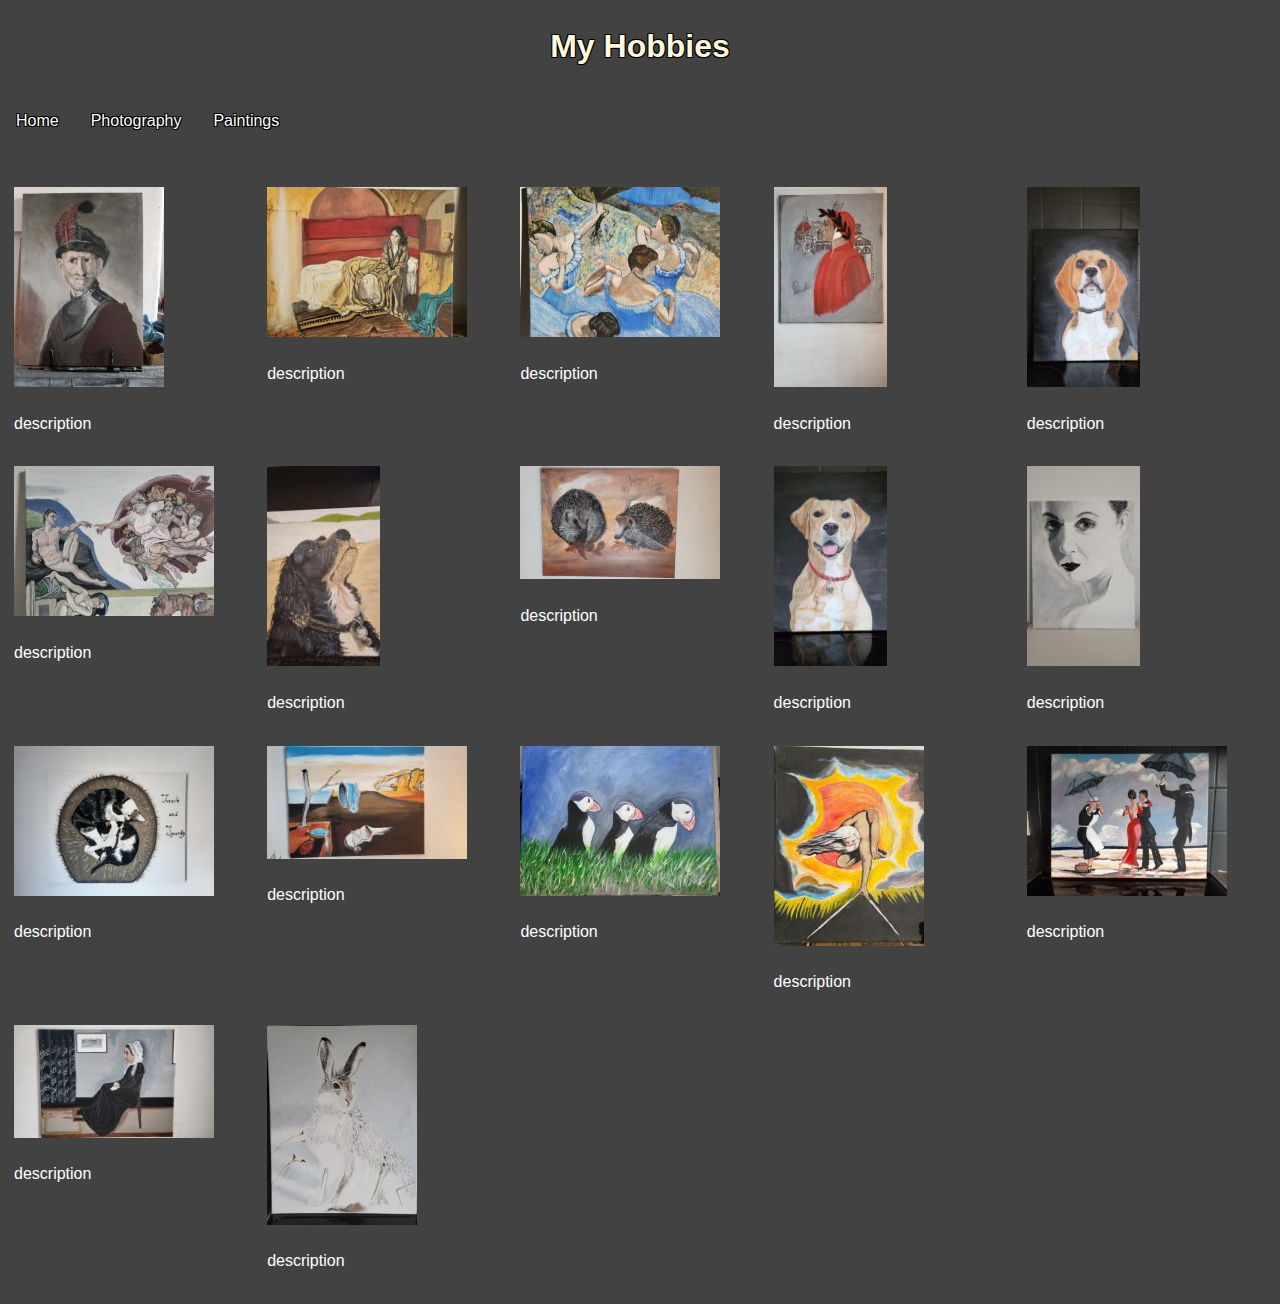
==== paintings.html @ efe066e3 "Add files via upload" ====
<!DOCTYPE html>
<html lang="en">
<head>
    <meta charset="UTF-8">
    <meta name="viewport" content="width=device-width, initial-scale=1.0">
    <title>Web Tech Project</title>
    <link rel="stylesheet" href="styles/style.css">
</head>
<body>
<header>
<h1>My Hobbies</h1>
    <div>
        <ul class="navbar">
            <li><a href="index.html">Home</a></li>
            <li><a href="photos.html">Photography</a></li>
            <li><a href="paintings.html">Paintings</a></li>
        </ul>
        <script src="scripts/navbar.js"></script>
        <br>
    </div>
</header>
<main>
    <div class="img_grid">
        <!--#########################################################################-->
        <div class="imgitem">
            <a href="images/paintings/an%20old%20man%20in%20military%20costume.jpg" target="_blank">
                <img src="images/paintings/thumbs/an%20old%20man%20in%20military%20costume_thumb.jpg"
                     alt="An old man in military uniform">
            </a>
            <p class="description">description</p>
        </div>
        <!--#########################################################################-->
        <div class="imgitem">
            <a href="images/paintings/anunciation.jpg" target="_blank">
                <img src="images/paintings/thumbs/anunciation_thumb.jpg"
                     alt="Anunciation">
            </a>
            <p class="description">description</p>
        </div>
        <!--#########################################################################-->
        <div class="imgitem">
            <a href="images/paintings/blue%20dancers.jpg" target="_blank">
                <img src="images/paintings/thumbs/blue%20dancers_thumb.jpg"
                     alt="Blue Dancers">
            </a>
            <p class="description">description</p>
        </div>
        <!--#########################################################################-->
        <div class="imgitem">
            <a href="images/paintings/dante%20in%20florence.jpg" target="_blank">
                <img src="images/paintings/thumbs/dante%20in%20florence_thumb.jpg"
                     alt="Dante in Florence">
            </a>
            <p class="description">description</p>
        </div>
        <!--#########################################################################-->
        <div class="imgitem">
            <a href="images/paintings/dixie.jpg" target="_blank">
                <img src="images/paintings/thumbs/dixie_thumb.jpg"
                     alt="Dixie">
            </a>
            <p class="description">description</p>
        </div>
        <!--#########################################################################-->
        <div class="imgitem">
            <a href="images/paintings/god%20creating%20man.jpg" target="_blank">
                <img src="images/paintings/thumbs/god%20creating%20man_thumb.jpg"
                     alt="God creating man">
            </a>
            <p class="description">description</p>
        </div>
        <!--#########################################################################-->
        <div class="imgitem">
            <a href="images/paintings/grahams%20dog.jpg" target="_blank">
                <img src="images/paintings/thumbs/grahams%20dog_thumb.jpg"
                     alt="Patch">
            </a>
            <p class="description">description</p>
        </div>
        <!--#########################################################################-->
        <div class="imgitem">
            <a href="images/paintings/hedgehogs.jpg" target="_blank">
                <img src="images/paintings/thumbs/hedgehogs_thumb.jpg"
                     alt="Hedgehogs">
            </a>
            <p class="description">description</p>
        </div>
        <!--#########################################################################-->
        <div class="imgitem">
            <a href="images/paintings/luna.jpg" target="_blank">
                <img src="images/paintings/thumbs/luna_thumb.jpg"
                     alt="Luna">
            </a>
            <p class="description">description</p>
        </div>
        <!--#########################################################################-->
        <div class="imgitem">
            <a href="images/paintings/mel.jpg" target="_blank">
                <img src="images/paintings/thumbs/mel_thumb.jpg"
                     alt="Mel">
            </a>
            <p class="description">description</p>
        </div>
        <!--#########################################################################-->
        <div class="imgitem">
            <a href="images/paintings/paulines%20cats.jpg" target="_blank">
                <img src="images/paintings/thumbs/paulines%20cats_thumb.jpg"
                     alt="Pauline's Cat">
            </a>
            <p class="description">description</p>
        </div>
        <!--#########################################################################-->
        <div class="imgitem">
            <a href="images/paintings/persistance%20of%20memory.jpg" target="_blank">
                <img src="images/paintings/thumbs/persistance%20of%20memory_thumb.jpg"
                     alt="Persistance of memory">
            </a>
            <p class="description">description</p>
        </div>
        <!--#########################################################################-->
        <div class="imgitem">
            <a href="images/paintings/puffins.jpg" target="_blank">
                <img src="images/paintings/thumbs/puffins_thumb.jpg"
                     alt="Puffins">
            </a>
            <p class="description">description</p>
        </div>
        <!--#########################################################################-->
        <div class="imgitem">
            <a href="images/paintings/the%20ancient%20of%20days.jpg" target="_blank">
                <img src="images/paintings/thumbs/the%20ancient%20of%20days_thumb.jpg"
                     alt="The ancient of days">
            </a>
            <p class="description">description</p>
        </div>
        <!--#########################################################################-->
        <div class="imgitem">
            <a href="images/paintings/the%20singing%20butler.jpg" target="_blank">
                <img src="images/paintings/thumbs/the%20singing%20butler_thumb.jpg"
                     alt="The singing butler">
            </a>
            <p class="description">description</p>
        </div>
        <!--#########################################################################-->
        <div class="imgitem">
            <a href="images/paintings/the%20whistlers%20mother.jpg" target="_blank">
                <img src="images/paintings/thumbs/the%20whistlers%20mother_thumb.jpg"
                     alt="Whistler's Mother">
            </a>
            <p class="description">description</p>
        </div>
        <!--#########################################################################-->
        <div class="imgitem">
            <a href="images/paintings/winter%20hare.jpg" target="_blank">
                <img src="images/paintings/thumbs/winter%20hare_thumb.jpg"
                     alt="Winter Hare">
            </a>
            <p class="description">description</p>
        </div>
        <!--#########################################################################-->
    </div>
    <div class="modal" id="myModal">
        <span class="close" onClick="closeModal()">&times;</span>
        <img src="" id="modalImage" alt="Full-size Image">
    </div>
</main>
<footer>

</footer>
<script src="scripts/popout.js"></script>
</body>
</html>
---- styles/style.css ----
/* Base styling */
body {
    margin: 0;
    padding: 0;
    background-color: #424242;
    height: 100vh;
    font-family: Arial, Helvetica, sans-serif;
    line-height: 1.6;
}
/* Image grid formatting */
.img_grid {
    padding: 14px;
    display: grid;
    grid-gap: 14px;
    grid-template-columns: repeat(auto-fit, minmax(200px, 1fr));
}
.imgitem {
    cursor: pointer;
    object-fit: contain;
    width: 100%;
    height: 100%;
}
/* Navigation bar styling */
/* Styling for the navigation bar */
ul.navbar {
    list-style-type: none; /* Display no marker for the list */
    margin: 0 auto; /* Navbar margin */
    padding: 0; /* Navbar padding */
    overflow: hidden; /* Hide any overflow */
    text-shadow: -1px -1px 0 #000, 1px -1px 0 #000, -1px 1px 0 #000, 1px 1px 0 #000;
}
/* Styling for the navbar list */
ul.navbar li {
    float: left; /* Float the navbar, aligned to the left of the element */
}
/* Styling for the navbar list items */
ul.navbar li a {
    display: block; /* Display the items in a block */
    color: white; /* Set the page links to be white */
    padding: 14px 16px; /* Links padding */
    text-decoration: none; /*  */
}
/* Styling for the navbar hover highlight */
ul.navbar li a:hover {
    background-color: #30658a; /* Item highlight background colour */
    border-radius: 10px; /* Make the highlight have rounded corners */
}
h1 {
    text-align: center;
    color: cornsilk;
    text-shadow: -1px -1px 0 #000, 1px -1px 0 #000, -1px 1px 0 #000, 1px 1px 0 #000;
}
.description {
    color: white;
}
.modal {
    display: none;
    position: fixed;
    top: 0;
    left: 0;
    width: 100%;
    height: 100%;
    background-color: rgba(0, 0, 0, 0.9);
    z-index: 999;
}
.modal img {
    display: block;
    max-width: 80%;
    max-height: 80%;
    margin: auto;
    position: absolute;
    top: 50%;
    left: 50%;
    transform: translate(-50%, -50%);
}
.close {
    position: absolute;
    top: 15px;
    right: 15px;
    color: #fff;
    font-size: 24px;
    cursor: pointer;
}
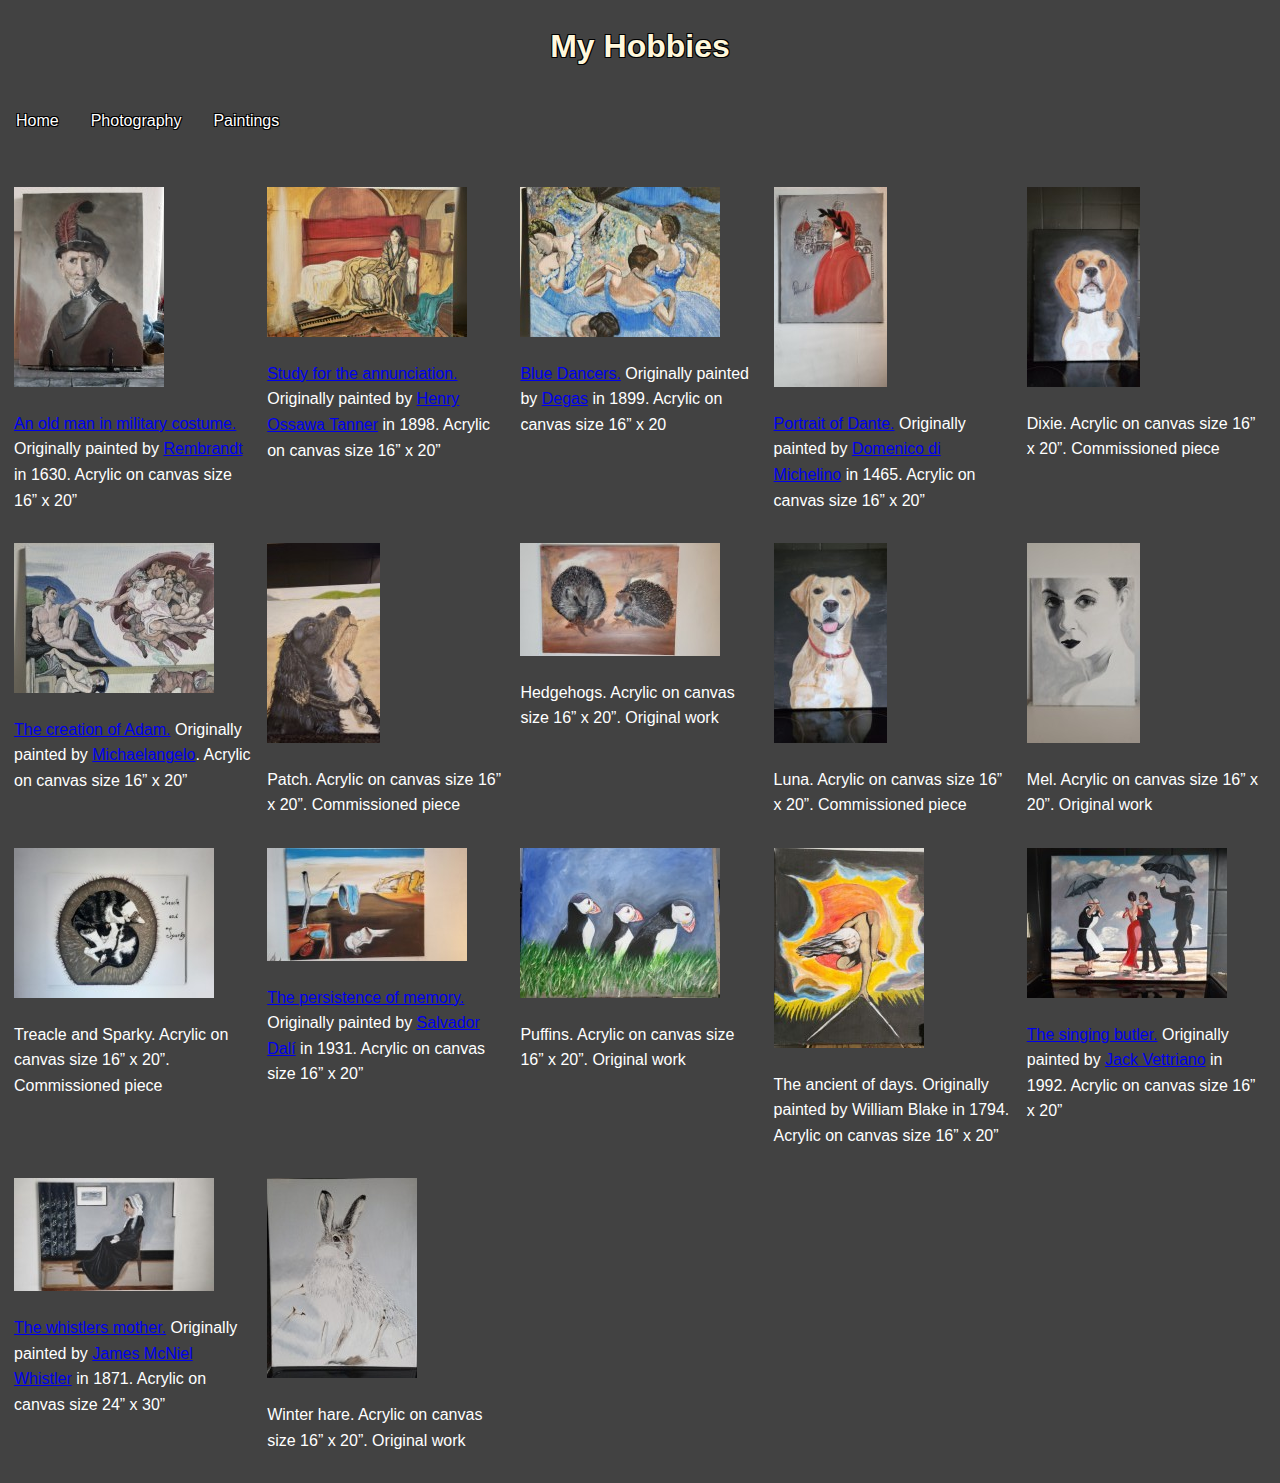
==== commit 5b7f2933: "Updated painting descriptions" ====
--- a/paintings.html
+++ b/paintings.html
@@ -27,7 +27,7 @@
                 <img src="images/paintings/thumbs/an%20old%20man%20in%20military%20costume_thumb.jpg"
                      alt="An old man in military uniform">
             </a>
-            <p class="description">description</p>
+            <p class="description"><a href="https://artsandculture.google.com/asset/an-old-man-in-military-costume-rembrandt-harmensz-van-rijn/SwG1uaVIyou5EQ?hl=en">An old man in military costume.</a> Originally painted by <a href="https://en.wikipedia.org/wiki/Rembrandt">Rembrandt</a> in 1630. Acrylic on canvas size 16” x 20”</p>
         </div>
         <!--#########################################################################-->
         <div class="imgitem">
@@ -35,7 +35,7 @@
                 <img src="images/paintings/thumbs/anunciation_thumb.jpg"
                      alt="Anunciation">
             </a>
-            <p class="description">description</p>
+            <p class="description"><a href="https://artsandculture.google.com/asset/study-for-the-annunciation-henry-ossawa-tanner-born-pittsburgh-pa-1859-died-paris-france-1937/6wGc_AoAjXahuQ?hl=en">Study for the annunciation.</a> Originally painted by <a href="https://en.wikipedia.org/wiki/Henry_Ossawa_Tanner">Henry Ossawa Tanner</a> in 1898. Acrylic on canvas size 16” x 20”</p>
         </div>
         <!--#########################################################################-->
         <div class="imgitem">
@@ -43,7 +43,7 @@
                 <img src="images/paintings/thumbs/blue%20dancers_thumb.jpg"
                      alt="Blue Dancers">
             </a>
-            <p class="description">description</p>
+            <p class="description"><a href="https://www.wikiart.org/en/edgar-degas/blue-dancers">Blue Dancers.</a> Originally painted by <a href="https://en.wikipedia.org/wiki/Edgar_Degas">Degas</a> in 1899. Acrylic on canvas size 16” x 20</p>
         </div>
         <!--#########################################################################-->
         <div class="imgitem">
@@ -51,7 +51,8 @@
                 <img src="images/paintings/thumbs/dante%20in%20florence_thumb.jpg"
                      alt="Dante in Florence">
             </a>
-            <p class="description">description</p>
+            <p class="description"><a href="https://www.wikiart.org/en/sandro-botticelli/portrait-of-dante">Portrait of Dante.</a> Originally painted by <a href="https://en.wikipedia.org/wiki/Domenico_di_Michelino">Domenico di Michelino</a> in 1465. Acrylic on canvas size 16” x 20”
+            </p>
         </div>
         <!--#########################################################################-->
         <div class="imgitem">
@@ -59,7 +60,7 @@
                 <img src="images/paintings/thumbs/dixie_thumb.jpg"
                      alt="Dixie">
             </a>
-            <p class="description">description</p>
+            <p class="description">Dixie. Acrylic on canvas size 16” x 20”. Commissioned piece</p>
         </div>
         <!--#########################################################################-->
         <div class="imgitem">
@@ -67,7 +68,7 @@
                 <img src="images/paintings/thumbs/god%20creating%20man_thumb.jpg"
                      alt="God creating man">
             </a>
-            <p class="description">description</p>
+            <p class="description"><a href="https://www.wikiart.org/en/michelangelo/the-creation-of-adam-1512">The creation of Adam.</a> Originally painted by <a href="https://en.wikipedia.org/wiki/Michelangelo">Michaelangelo</a>. Acrylic on canvas size 16” x 20”</p>
         </div>
         <!--#########################################################################-->
         <div class="imgitem">
@@ -75,7 +76,7 @@
                 <img src="images/paintings/thumbs/grahams%20dog_thumb.jpg"
                      alt="Patch">
             </a>
-            <p class="description">description</p>
+            <p class="description">Patch. Acrylic on canvas size 16” x 20”. Commissioned piece</p>
         </div>
         <!--#########################################################################-->
         <div class="imgitem">
@@ -83,7 +84,7 @@
                 <img src="images/paintings/thumbs/hedgehogs_thumb.jpg"
                      alt="Hedgehogs">
             </a>
-            <p class="description">description</p>
+            <p class="description">Hedgehogs. Acrylic on canvas size 16” x 20”. Original work</p>
         </div>
         <!--#########################################################################-->
         <div class="imgitem">
@@ -91,7 +92,7 @@
                 <img src="images/paintings/thumbs/luna_thumb.jpg"
                      alt="Luna">
             </a>
-            <p class="description">description</p>
+            <p class="description">Luna. Acrylic on canvas size 16” x 20”. Commissioned piece</p>
         </div>
         <!--#########################################################################-->
         <div class="imgitem">
@@ -99,7 +100,7 @@
                 <img src="images/paintings/thumbs/mel_thumb.jpg"
                      alt="Mel">
             </a>
-            <p class="description">description</p>
+            <p class="description">Mel. Acrylic on canvas size 16” x 20”. Original work</p>
         </div>
         <!--#########################################################################-->
         <div class="imgitem">
@@ -107,7 +108,7 @@
                 <img src="images/paintings/thumbs/paulines%20cats_thumb.jpg"
                      alt="Pauline's Cat">
             </a>
-            <p class="description">description</p>
+            <p class="description">Treacle and Sparky. Acrylic on canvas size 16” x 20”. Commissioned piece</p>
         </div>
         <!--#########################################################################-->
         <div class="imgitem">
@@ -115,7 +116,7 @@
                 <img src="images/paintings/thumbs/persistance%20of%20memory_thumb.jpg"
                      alt="Persistance of memory">
             </a>
-            <p class="description">description</p>
+            <p class="description"><a href="https://www.wikiart.org/en/salvador-dali/the-persistence-of-memory-1931">The persistence of memory.</a> Originally painted by <a href="https://en.wikipedia.org/wiki/Salvador_Dal%C3%AD">Salvador Dalí</a> in 1931. Acrylic on canvas size 16” x 20”</p>
         </div>
         <!--#########################################################################-->
         <div class="imgitem">
@@ -123,7 +124,7 @@
                 <img src="images/paintings/thumbs/puffins_thumb.jpg"
                      alt="Puffins">
             </a>
-            <p class="description">description</p>
+            <p class="description">Puffins. Acrylic on canvas size 16” x 20”. Original work</p>
         </div>
         <!--#########################################################################-->
         <div class="imgitem">
@@ -131,7 +132,7 @@
                 <img src="images/paintings/thumbs/the%20ancient%20of%20days_thumb.jpg"
                      alt="The ancient of days">
             </a>
-            <p class="description">description</p>
+            <p class="description">The ancient of days. Originally painted by William Blake in 1794. Acrylic on canvas size 16” x 20”</p>
         </div>
         <!--#########################################################################-->
         <div class="imgitem">
@@ -139,7 +140,7 @@
                 <img src="images/paintings/thumbs/the%20singing%20butler_thumb.jpg"
                      alt="The singing butler">
             </a>
-            <p class="description">description</p>
+            <p class="description"><a href="https://en.wikipedia.org/wiki/The_Singing_Butler">The singing butler.</a> Originally painted by <a href="https://en.wikipedia.org/wiki/Jack_Vettriano">Jack Vettriano</a> in 1992. Acrylic on canvas size 16” x 20”</p>
         </div>
         <!--#########################################################################-->
         <div class="imgitem">
@@ -147,7 +148,7 @@
                 <img src="images/paintings/thumbs/the%20whistlers%20mother_thumb.jpg"
                      alt="Whistler's Mother">
             </a>
-            <p class="description">description</p>
+            <p class="description"><a href="https://en.wikipedia.org/wiki/Whistler's_Mother">The whistlers mother.</a> Originally painted by <a href="https://en.wikipedia.org/wiki/James_McNeill_Whistler">James McNiel Whistler</a> in 1871. Acrylic on canvas size 24” x 30”</p>
         </div>
         <!--#########################################################################-->
         <div class="imgitem">
@@ -155,7 +156,7 @@
                 <img src="images/paintings/thumbs/winter%20hare_thumb.jpg"
                      alt="Winter Hare">
             </a>
-            <p class="description">description</p>
+            <p class="description">Winter hare. Acrylic on canvas size 16” x 20”. Original work</p>
         </div>
         <!--#########################################################################-->
     </div>
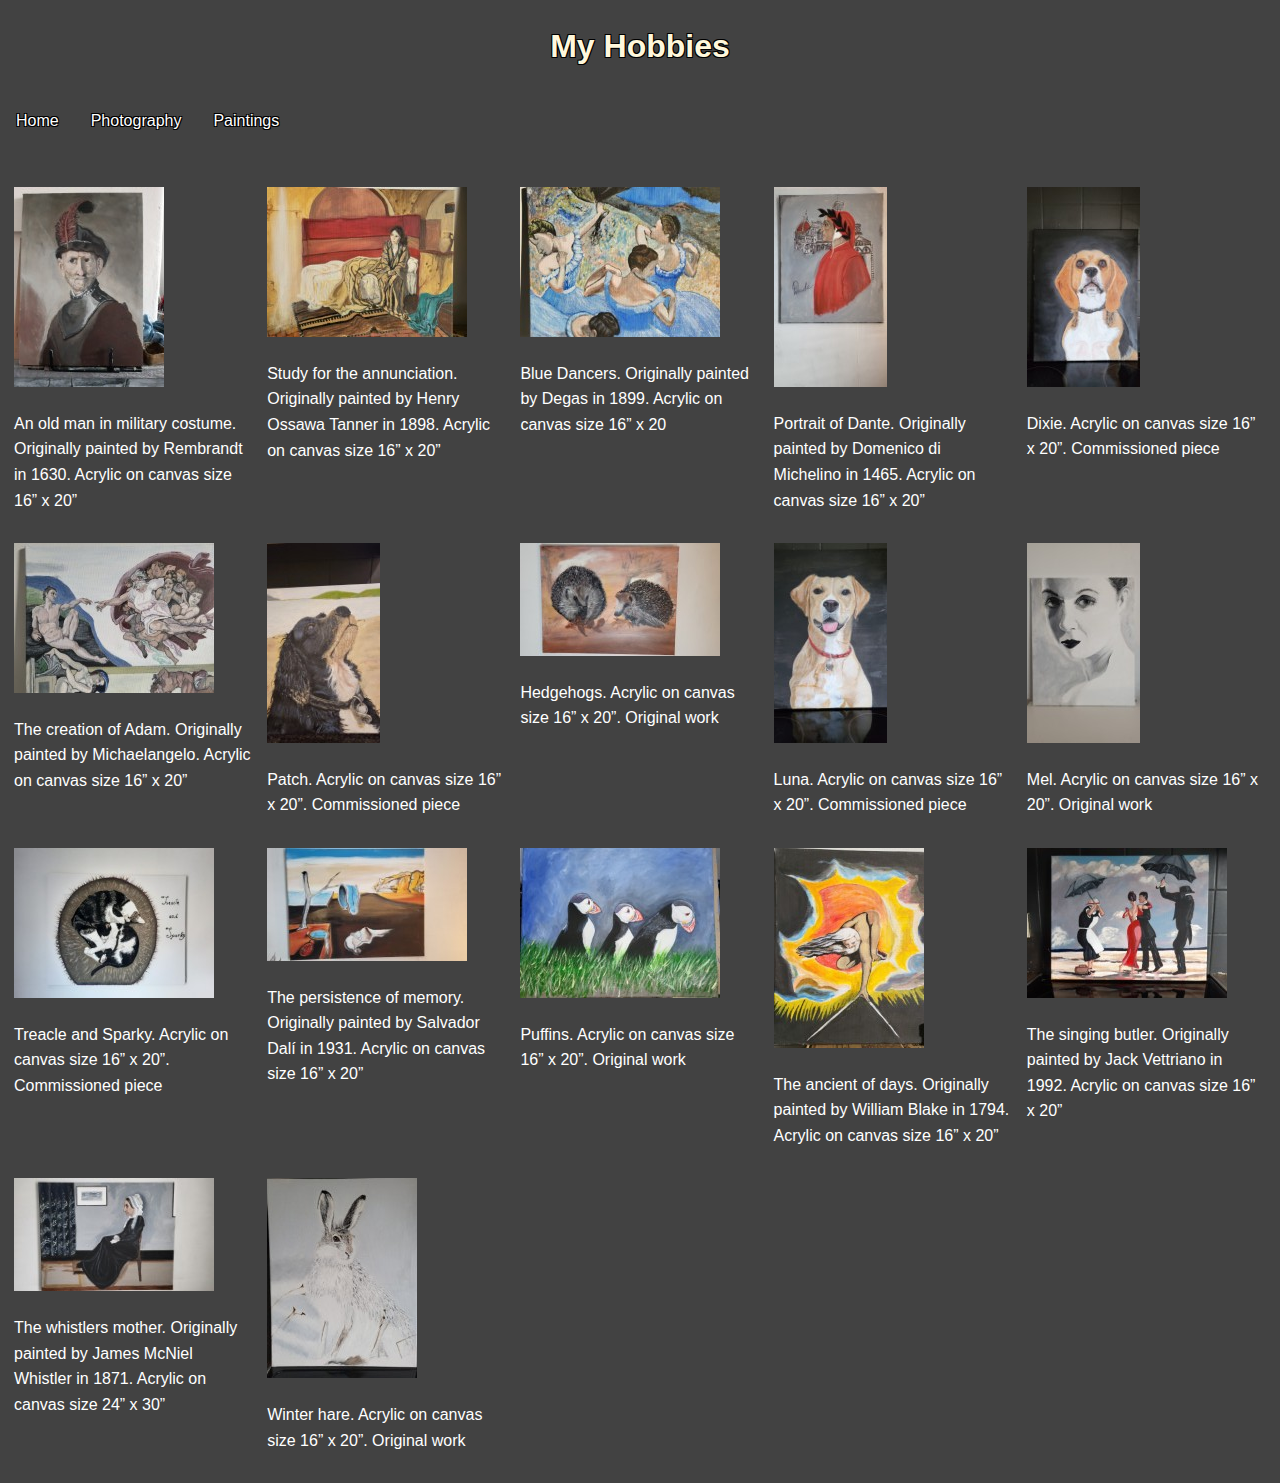
==== commit 74e7907f: "Added styling to make the links blend in and stand out better" ====
--- a/paintings.html
+++ b/paintings.html
@@ -9,6 +9,7 @@
 <body>
 <header>
 <h1>My Hobbies</h1>
+    <!-- Navbar list and script call -->
     <div>
         <ul class="navbar">
             <li><a href="index.html">Home</a></li>
@@ -20,8 +21,9 @@
     </div>
 </header>
 <main>
+    <!-- Image grid div -->
     <div class="img_grid">
-        <!--#########################################################################-->
+        <!-- Divs for images and descriptions -->
         <div class="imgitem">
             <a href="images/paintings/an%20old%20man%20in%20military%20costume.jpg" target="_blank">
                 <img src="images/paintings/thumbs/an%20old%20man%20in%20military%20costume_thumb.jpg"
@@ -29,7 +31,6 @@
             </a>
             <p class="description"><a href="https://artsandculture.google.com/asset/an-old-man-in-military-costume-rembrandt-harmensz-van-rijn/SwG1uaVIyou5EQ?hl=en">An old man in military costume.</a> Originally painted by <a href="https://en.wikipedia.org/wiki/Rembrandt">Rembrandt</a> in 1630. Acrylic on canvas size 16” x 20”</p>
         </div>
-        <!--#########################################################################-->
         <div class="imgitem">
             <a href="images/paintings/anunciation.jpg" target="_blank">
                 <img src="images/paintings/thumbs/anunciation_thumb.jpg"
@@ -37,7 +38,6 @@
             </a>
             <p class="description"><a href="https://artsandculture.google.com/asset/study-for-the-annunciation-henry-ossawa-tanner-born-pittsburgh-pa-1859-died-paris-france-1937/6wGc_AoAjXahuQ?hl=en">Study for the annunciation.</a> Originally painted by <a href="https://en.wikipedia.org/wiki/Henry_Ossawa_Tanner">Henry Ossawa Tanner</a> in 1898. Acrylic on canvas size 16” x 20”</p>
         </div>
-        <!--#########################################################################-->
         <div class="imgitem">
             <a href="images/paintings/blue%20dancers.jpg" target="_blank">
                 <img src="images/paintings/thumbs/blue%20dancers_thumb.jpg"
@@ -45,7 +45,6 @@
             </a>
             <p class="description"><a href="https://www.wikiart.org/en/edgar-degas/blue-dancers">Blue Dancers.</a> Originally painted by <a href="https://en.wikipedia.org/wiki/Edgar_Degas">Degas</a> in 1899. Acrylic on canvas size 16” x 20</p>
         </div>
-        <!--#########################################################################-->
         <div class="imgitem">
             <a href="images/paintings/dante%20in%20florence.jpg" target="_blank">
                 <img src="images/paintings/thumbs/dante%20in%20florence_thumb.jpg"
@@ -54,7 +53,6 @@
             <p class="description"><a href="https://www.wikiart.org/en/sandro-botticelli/portrait-of-dante">Portrait of Dante.</a> Originally painted by <a href="https://en.wikipedia.org/wiki/Domenico_di_Michelino">Domenico di Michelino</a> in 1465. Acrylic on canvas size 16” x 20”
             </p>
         </div>
-        <!--#########################################################################-->
         <div class="imgitem">
             <a href="images/paintings/dixie.jpg" target="_blank">
                 <img src="images/paintings/thumbs/dixie_thumb.jpg"
@@ -62,7 +60,6 @@
             </a>
             <p class="description">Dixie. Acrylic on canvas size 16” x 20”. Commissioned piece</p>
         </div>
-        <!--#########################################################################-->
         <div class="imgitem">
             <a href="images/paintings/god%20creating%20man.jpg" target="_blank">
                 <img src="images/paintings/thumbs/god%20creating%20man_thumb.jpg"
@@ -70,7 +67,6 @@
             </a>
             <p class="description"><a href="https://www.wikiart.org/en/michelangelo/the-creation-of-adam-1512">The creation of Adam.</a> Originally painted by <a href="https://en.wikipedia.org/wiki/Michelangelo">Michaelangelo</a>. Acrylic on canvas size 16” x 20”</p>
         </div>
-        <!--#########################################################################-->
         <div class="imgitem">
             <a href="images/paintings/grahams%20dog.jpg" target="_blank">
                 <img src="images/paintings/thumbs/grahams%20dog_thumb.jpg"
@@ -78,7 +74,6 @@
             </a>
             <p class="description">Patch. Acrylic on canvas size 16” x 20”. Commissioned piece</p>
         </div>
-        <!--#########################################################################-->
         <div class="imgitem">
             <a href="images/paintings/hedgehogs.jpg" target="_blank">
                 <img src="images/paintings/thumbs/hedgehogs_thumb.jpg"
@@ -86,7 +81,6 @@
             </a>
             <p class="description">Hedgehogs. Acrylic on canvas size 16” x 20”. Original work</p>
         </div>
-        <!--#########################################################################-->
         <div class="imgitem">
             <a href="images/paintings/luna.jpg" target="_blank">
                 <img src="images/paintings/thumbs/luna_thumb.jpg"
@@ -94,7 +88,6 @@
             </a>
             <p class="description">Luna. Acrylic on canvas size 16” x 20”. Commissioned piece</p>
         </div>
-        <!--#########################################################################-->
         <div class="imgitem">
             <a href="images/paintings/mel.jpg" target="_blank">
                 <img src="images/paintings/thumbs/mel_thumb.jpg"
@@ -102,7 +95,6 @@
             </a>
             <p class="description">Mel. Acrylic on canvas size 16” x 20”. Original work</p>
         </div>
-        <!--#########################################################################-->
         <div class="imgitem">
             <a href="images/paintings/paulines%20cats.jpg" target="_blank">
                 <img src="images/paintings/thumbs/paulines%20cats_thumb.jpg"
@@ -110,7 +102,6 @@
             </a>
             <p class="description">Treacle and Sparky. Acrylic on canvas size 16” x 20”. Commissioned piece</p>
         </div>
-        <!--#########################################################################-->
         <div class="imgitem">
             <a href="images/paintings/persistance%20of%20memory.jpg" target="_blank">
                 <img src="images/paintings/thumbs/persistance%20of%20memory_thumb.jpg"
@@ -118,7 +109,6 @@
             </a>
             <p class="description"><a href="https://www.wikiart.org/en/salvador-dali/the-persistence-of-memory-1931">The persistence of memory.</a> Originally painted by <a href="https://en.wikipedia.org/wiki/Salvador_Dal%C3%AD">Salvador Dalí</a> in 1931. Acrylic on canvas size 16” x 20”</p>
         </div>
-        <!--#########################################################################-->
         <div class="imgitem">
             <a href="images/paintings/puffins.jpg" target="_blank">
                 <img src="images/paintings/thumbs/puffins_thumb.jpg"
@@ -126,7 +116,6 @@
             </a>
             <p class="description">Puffins. Acrylic on canvas size 16” x 20”. Original work</p>
         </div>
-        <!--#########################################################################-->
         <div class="imgitem">
             <a href="images/paintings/the%20ancient%20of%20days.jpg" target="_blank">
                 <img src="images/paintings/thumbs/the%20ancient%20of%20days_thumb.jpg"
@@ -134,7 +123,6 @@
             </a>
             <p class="description">The ancient of days. Originally painted by William Blake in 1794. Acrylic on canvas size 16” x 20”</p>
         </div>
-        <!--#########################################################################-->
         <div class="imgitem">
             <a href="images/paintings/the%20singing%20butler.jpg" target="_blank">
                 <img src="images/paintings/thumbs/the%20singing%20butler_thumb.jpg"
@@ -142,7 +130,6 @@
             </a>
             <p class="description"><a href="https://en.wikipedia.org/wiki/The_Singing_Butler">The singing butler.</a> Originally painted by <a href="https://en.wikipedia.org/wiki/Jack_Vettriano">Jack Vettriano</a> in 1992. Acrylic on canvas size 16” x 20”</p>
         </div>
-        <!--#########################################################################-->
         <div class="imgitem">
             <a href="images/paintings/the%20whistlers%20mother.jpg" target="_blank">
                 <img src="images/paintings/thumbs/the%20whistlers%20mother_thumb.jpg"
@@ -150,7 +137,6 @@
             </a>
             <p class="description"><a href="https://en.wikipedia.org/wiki/Whistler's_Mother">The whistlers mother.</a> Originally painted by <a href="https://en.wikipedia.org/wiki/James_McNeill_Whistler">James McNiel Whistler</a> in 1871. Acrylic on canvas size 24” x 30”</p>
         </div>
-        <!--#########################################################################-->
         <div class="imgitem">
             <a href="images/paintings/winter%20hare.jpg" target="_blank">
                 <img src="images/paintings/thumbs/winter%20hare_thumb.jpg"
@@ -158,8 +144,8 @@
             </a>
             <p class="description">Winter hare. Acrylic on canvas size 16” x 20”. Original work</p>
         </div>
-        <!--#########################################################################-->
     </div>
+    <!-- Image popout modal -->
     <div class="modal" id="myModal">
         <span class="close" onClick="closeModal()">&times;</span>
         <img src="" id="modalImage" alt="Full-size Image">
@@ -168,6 +154,7 @@
 <footer>
 
 </footer>
+<!-- Modal script call -->
 <script src="scripts/popout.js"></script>
 </body>
 </html>--- a/styles/style.css
+++ b/styles/style.css
@@ -14,45 +14,48 @@
     grid-gap: 14px;
     grid-template-columns: repeat(auto-fit, minmax(200px, 1fr));
 }
+/* image item div formatting */
 .imgitem {
     cursor: pointer;
     object-fit: contain;
     width: 100%;
     height: 100%;
 }
+/* Image description styling */
+.description {
+    color: white;
+}
 /* Navigation bar styling */
-/* Styling for the navigation bar */
 ul.navbar {
-    list-style-type: none; /* Display no marker for the list */
-    margin: 0 auto; /* Navbar margin */
-    padding: 0; /* Navbar padding */
-    overflow: hidden; /* Hide any overflow */
+    list-style-type: none;
+    margin: 0 auto;
+    padding: 0;
+    overflow: hidden;
     text-shadow: -1px -1px 0 #000, 1px -1px 0 #000, -1px 1px 0 #000, 1px 1px 0 #000;
 }
 /* Styling for the navbar list */
 ul.navbar li {
-    float: left; /* Float the navbar, aligned to the left of the element */
+    float: left;
 }
 /* Styling for the navbar list items */
 ul.navbar li a {
-    display: block; /* Display the items in a block */
-    color: white; /* Set the page links to be white */
-    padding: 14px 16px; /* Links padding */
-    text-decoration: none; /*  */
+    display: block;
+    color: white;
+    padding: 14px 16px;
+    text-decoration: none;
 }
 /* Styling for the navbar hover highlight */
 ul.navbar li a:hover {
-    background-color: #30658a; /* Item highlight background colour */
-    border-radius: 10px; /* Make the highlight have rounded corners */
+    background-color: #30658a;
+    border-radius: 10px;
 }
+/* Header styling */
 h1 {
     text-align: center;
     color: cornsilk;
     text-shadow: -1px -1px 0 #000, 1px -1px 0 #000, -1px 1px 0 #000, 1px 1px 0 #000;
 }
-.description {
-    color: white;
-}
+/* Modal function formatting */
 .modal {
     display: none;
     position: fixed;
@@ -63,6 +66,7 @@
     background-color: rgba(0, 0, 0, 0.9);
     z-index: 999;
 }
+/* Modal item formatting */
 .modal img {
     display: block;
     max-width: 80%;
@@ -73,6 +77,7 @@
     left: 50%;
     transform: translate(-50%, -50%);
 }
+/* Modal close button formatting */
 .close {
     position: absolute;
     top: 15px;
@@ -80,4 +85,28 @@
     color: #fff;
     font-size: 24px;
     cursor: pointer;
+}
+/* Default link styling */
+a:link {
+    color: white;
+    background-color: transparent;
+    text-decoration: none;
+}
+/* Visited link styling */
+a:visited {
+    color: pink;
+    background-color: transparent;
+    text-decoration: none;
+}
+/* Link hover styling */
+a:hover {
+    color: red;
+    background-color: transparent;
+    text-decoration: underline;
+}
+/* Active link styling */
+a:active {
+    color: yellow;
+    background-color: transparent;
+    text-decoration: underline;
 }